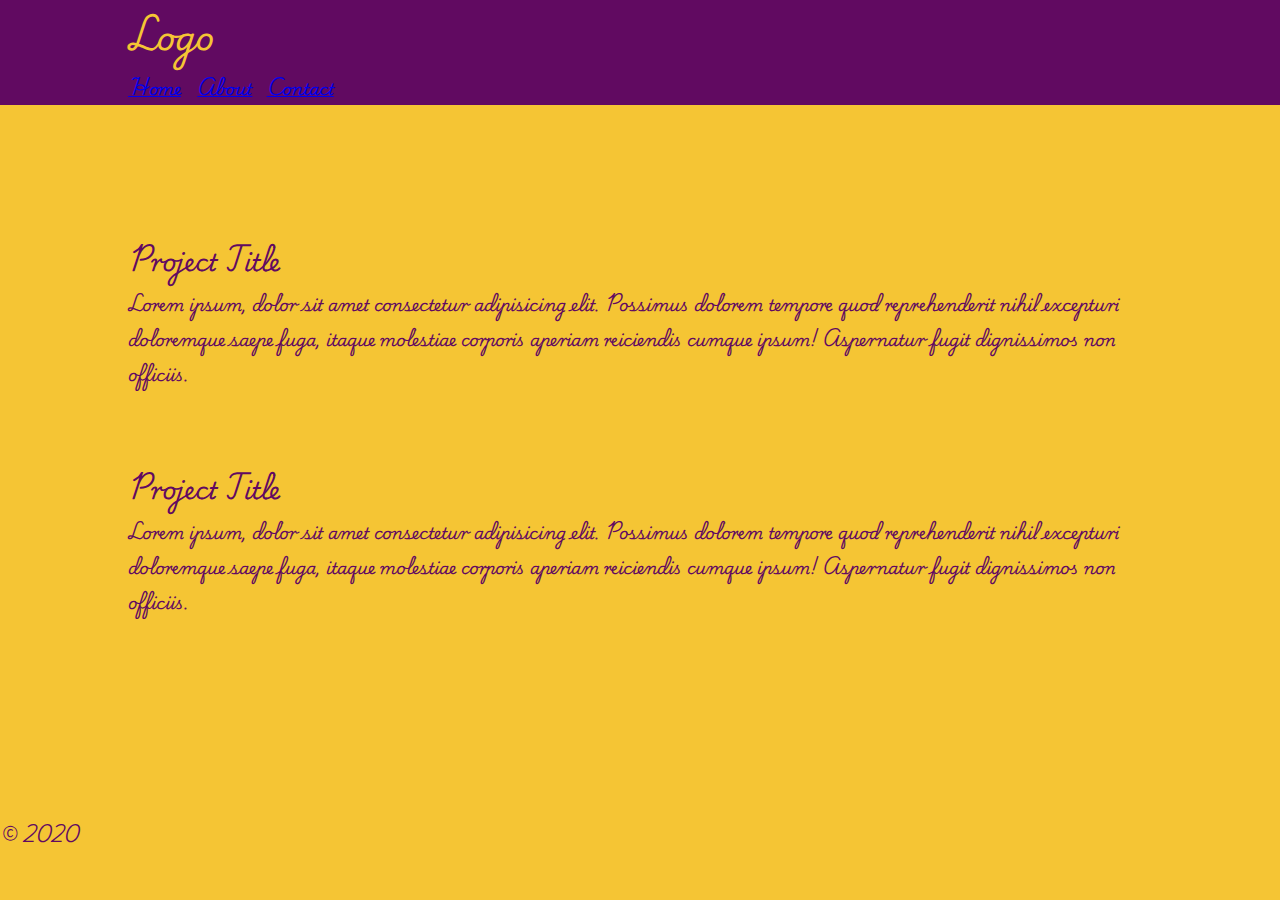
==== demos-24/index.html @ 01b7d03b "update demo files" ====
<!DOCTYPE html>
<html lang="en">

<head>
    <meta charset="UTF-8">
    <meta name="viewport" content="width=device-width, initial-scale=1.0">
    <title>Document</title>
    <link rel="stylesheet" href="css/styles.css">
</head>

<body>
    <header>
        <h1>Logo</h1>
        <nav>
            <ul>
                <li><a href="#">Home</a></li>
                <li><a href="#">About</a></li>
                <li><a href="#">Contact</a></li>
            </ul>
        </nav>
    </header>
    <main>
        <section>
            <h2>Project Title</h2>
            <p>Lorem ipsum, dolor sit amet consectetur adipisicing elit. Possimus dolorem tempore quod reprehenderit
                nihil
                excepturi doloremque saepe fuga, itaque molestiae corporis aperiam reiciendis cumque ipsum! Aspernatur
                fugit
                dignissimos non officiis.</p>
            <img src="https://placehold.co/1300x1300" alt="">
            <section>
                <ol>
                    <li><img src="https://placehold.co/50x50" alt=""></li>
                    <li><img src="https://placehold.co/50x50" alt=""></li>
                    <li><img src="https://placehold.co/50x50" alt=""></li>
                    <li><img src="https://placehold.co/50x50" alt=""></li>
                </ol>
            </section>
        </section>
        <section>
            <h2>Project Title</h2>
            <p>Lorem ipsum, dolor sit amet consectetur adipisicing elit. Possimus dolorem tempore quod reprehenderit
                nihil
                excepturi doloremque saepe fuga, itaque molestiae corporis aperiam reiciendis cumque ipsum! Aspernatur
                fugit
                dignissimos non officiis.</p>
            <img src="https://placehold.co/1300x1300" alt="">
            <section>
                <ol>
                    <li><img src="https://placehold.co/50x50" alt=""></li>
                    <li><img src="https://placehold.co/50x50" alt=""></li>
                    <li><img src="https://placehold.co/50x50" alt=""></li>
                    <li><img src="https://placehold.co/50x50" alt=""></li>
                </ol>
            </section>
        </section>
    </main>
    <footer>
        <p>&copy; 2020</p>
    </footer>
</body>

</html>
---- demos-24/css/styles.css ----
@import url('https://fonts.googleapis.com/css2?family=Playwrite+CU:wght@100..400&display=swap');

* {
    margin: 0;
    padding: 0;
    box-sizing: border-box;
}

img {
    max-width: 100%;
    height: auto;
}

ul,
ol {
    list-style: none;
    display: grid;
    gap: 1rem;
    grid-template-columns: repeat(auto-fill, minmax(50px, 1fr));
}

:root {
    --primary-color: rgb(245, 197, 52);
    --secondary-color: rgb(97, 10, 97);
    --xs-margin: 10vw;
}

body {
    font-family: 'Playwrite CU', sans-serif;
    background-color: var(--primary-color);
    color: var(--secondary-color);
}

header {
    color: var(--primary-color);
    background-color: var(--secondary-color);
    padding: 0 var(--xs-margin);
}

main {
    padding: var(--xs-margin);
}
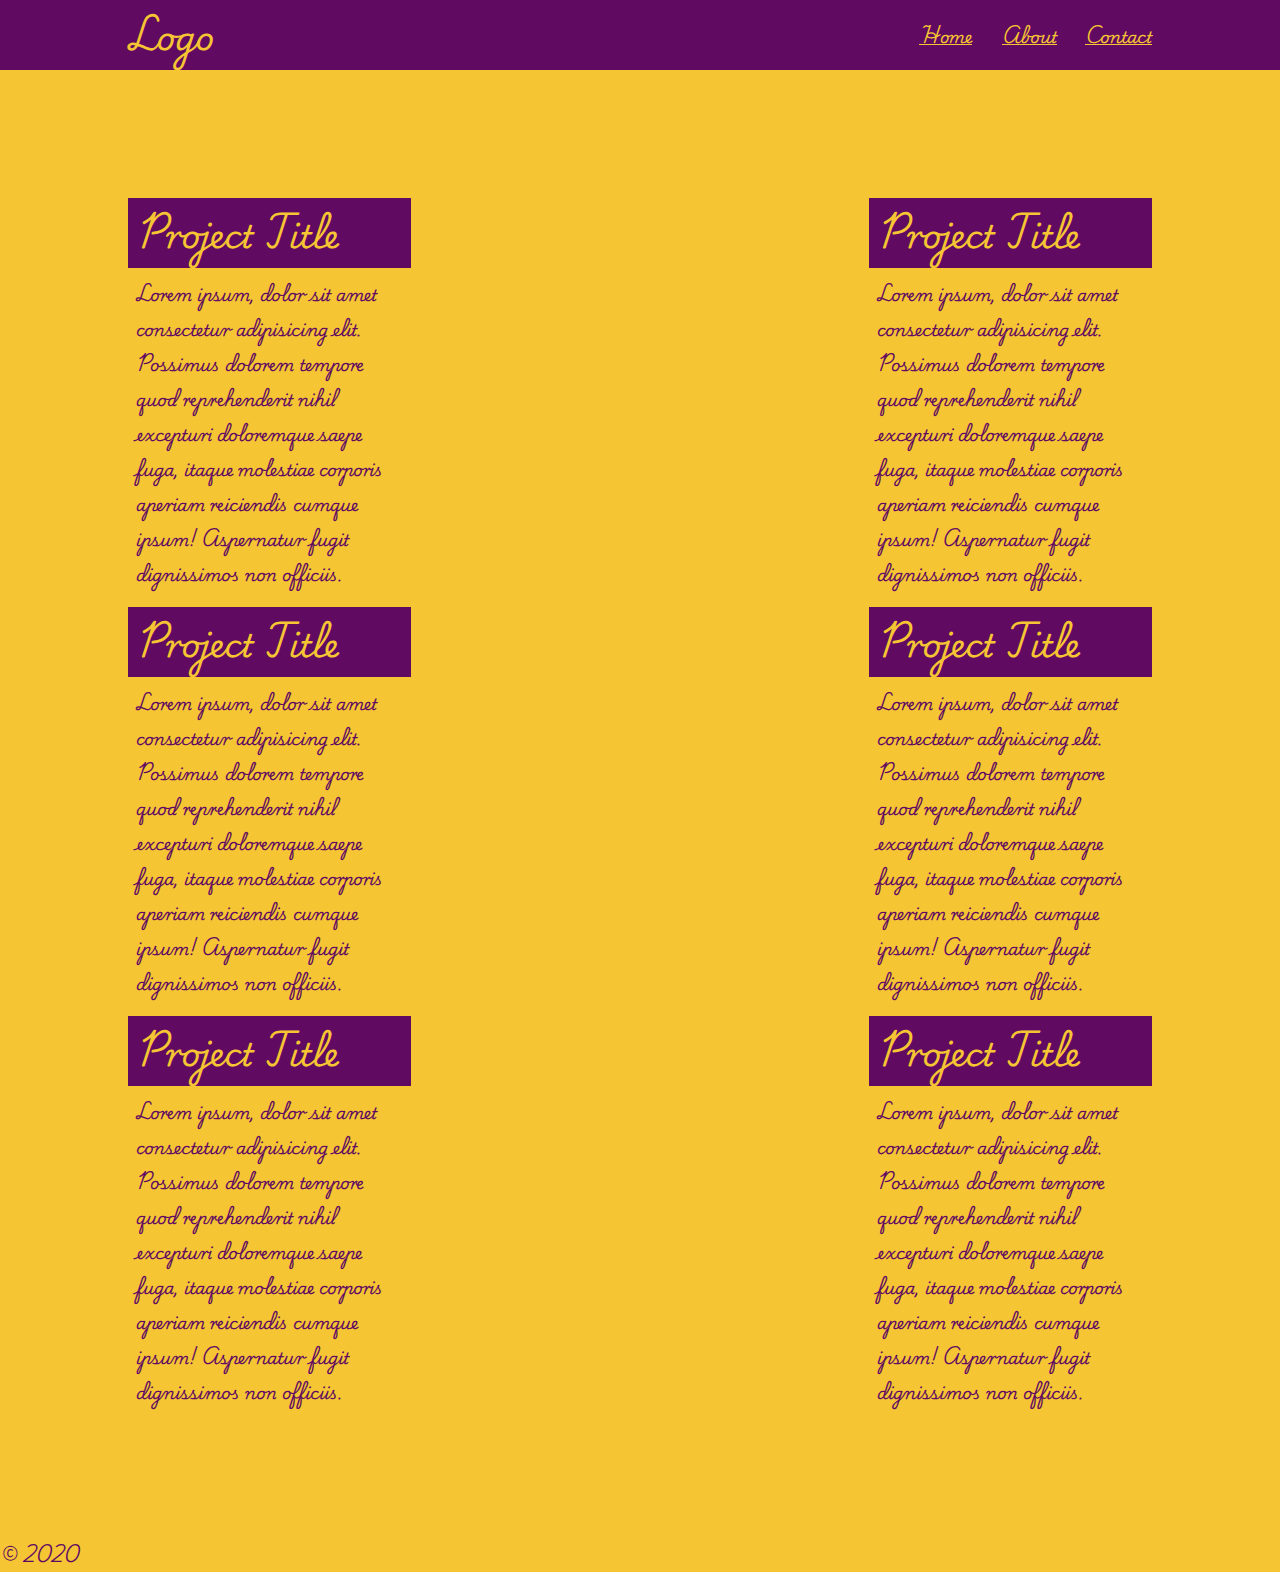
==== commit ec7995f0: "update demos" ====
--- a/demos-24/index.html
+++ b/demos-24/index.html
@@ -20,39 +20,137 @@
         </nav>
     </header>
     <main>
-        <section>
-            <h2>Project Title</h2>
-            <p>Lorem ipsum, dolor sit amet consectetur adipisicing elit. Possimus dolorem tempore quod reprehenderit
-                nihil
-                excepturi doloremque saepe fuga, itaque molestiae corporis aperiam reiciendis cumque ipsum! Aspernatur
-                fugit
-                dignissimos non officiis.</p>
-            <img src="https://placehold.co/1300x1300" alt="">
-            <section>
-                <ol>
-                    <li><img src="https://placehold.co/50x50" alt=""></li>
-                    <li><img src="https://placehold.co/50x50" alt=""></li>
-                    <li><img src="https://placehold.co/50x50" alt=""></li>
-                    <li><img src="https://placehold.co/50x50" alt=""></li>
-                </ol>
-            </section>
+        <section class="project">
+            <div class="project detail">
+                <h2>Project Title</h2>
+                <p>Lorem ipsum, dolor sit amet consectetur adipisicing elit. Possimus dolorem tempore quod reprehenderit
+                    nihil
+                    excepturi doloremque saepe fuga, itaque molestiae corporis aperiam reiciendis cumque ipsum!
+                    Aspernatur
+                    fugit
+                    dignissimos non&nbsp;officiis.</p>
+            </div>
+            <div class="project images">
+                <img src="https://placehold.co/1300x1300" alt="">
+                <section>
+                    <ol>
+                        <li><img src="https://placehold.co/50x50" alt=""></li>
+                        <li><img src="https://placehold.co/50x50" alt=""></li>
+                        <li><img src="https://placehold.co/50x50" alt=""></li>
+                        <li><img src="https://placehold.co/50x50" alt=""></li>
+                    </ol>
+                </section>
+            </div>
         </section>
-        <section>
-            <h2>Project Title</h2>
-            <p>Lorem ipsum, dolor sit amet consectetur adipisicing elit. Possimus dolorem tempore quod reprehenderit
-                nihil
-                excepturi doloremque saepe fuga, itaque molestiae corporis aperiam reiciendis cumque ipsum! Aspernatur
-                fugit
-                dignissimos non officiis.</p>
-            <img src="https://placehold.co/1300x1300" alt="">
-            <section>
-                <ol>
-                    <li><img src="https://placehold.co/50x50" alt=""></li>
-                    <li><img src="https://placehold.co/50x50" alt=""></li>
-                    <li><img src="https://placehold.co/50x50" alt=""></li>
-                    <li><img src="https://placehold.co/50x50" alt=""></li>
-                </ol>
-            </section>
+        <section class="project">
+            <div class="project detail">
+                <h2>Project Title</h2>
+                <p>Lorem ipsum, dolor sit amet consectetur adipisicing elit. Possimus dolorem tempore quod reprehenderit
+                    nihil
+                    excepturi doloremque saepe fuga, itaque molestiae corporis aperiam reiciendis cumque ipsum!
+                    Aspernatur
+                    fugit
+                    dignissimos non officiis.</p>
+            </div>
+            <div class="project images">
+                <img src="https://placehold.co/1300x1300" alt="">
+                <section>
+                    <ol>
+                        <li><img src="https://placehold.co/50x50" alt=""></li>
+                        <li><img src="https://placehold.co/50x50" alt=""></li>
+                        <li><img src="https://placehold.co/50x50" alt=""></li>
+                        <li><img src="https://placehold.co/50x50" alt=""></li>
+                    </ol>
+                </section>
+            </div>
+        </section>
+        <section class="project">
+            <div class="project detail">
+                <h2>Project Title</h2>
+                <p>Lorem ipsum, dolor sit amet consectetur adipisicing elit. Possimus dolorem tempore quod reprehenderit
+                    nihil
+                    excepturi doloremque saepe fuga, itaque molestiae corporis aperiam reiciendis cumque ipsum!
+                    Aspernatur
+                    fugit
+                    dignissimos non&nbsp;officiis.</p>
+            </div>
+            <div class="project images">
+                <img src="https://placehold.co/1300x1300" alt="">
+                <section>
+                    <ol>
+                        <li><img src="https://placehold.co/50x50" alt=""></li>
+                        <li><img src="https://placehold.co/50x50" alt=""></li>
+                        <li><img src="https://placehold.co/50x50" alt=""></li>
+                        <li><img src="https://placehold.co/50x50" alt=""></li>
+                    </ol>
+                </section>
+            </div>
+        </section>
+        <section class="project">
+            <div class="project detail">
+                <h2>Project Title</h2>
+                <p>Lorem ipsum, dolor sit amet consectetur adipisicing elit. Possimus dolorem tempore quod reprehenderit
+                    nihil
+                    excepturi doloremque saepe fuga, itaque molestiae corporis aperiam reiciendis cumque ipsum!
+                    Aspernatur
+                    fugit
+                    dignissimos non officiis.</p>
+            </div>
+            <div class="project images">
+                <img src="https://placehold.co/1300x1300" alt="">
+                <section>
+                    <ol>
+                        <li><img src="https://placehold.co/50x50" alt=""></li>
+                        <li><img src="https://placehold.co/50x50" alt=""></li>
+                        <li><img src="https://placehold.co/50x50" alt=""></li>
+                        <li><img src="https://placehold.co/50x50" alt=""></li>
+                    </ol>
+                </section>
+            </div>
+        </section>
+        <section class="project">
+            <div class="project detail">
+                <h2>Project Title</h2>
+                <p>Lorem ipsum, dolor sit amet consectetur adipisicing elit. Possimus dolorem tempore quod reprehenderit
+                    nihil
+                    excepturi doloremque saepe fuga, itaque molestiae corporis aperiam reiciendis cumque ipsum!
+                    Aspernatur
+                    fugit
+                    dignissimos non&nbsp;officiis.</p>
+            </div>
+            <div class="project images">
+                <img src="https://placehold.co/1300x1300" alt="">
+                <section>
+                    <ol>
+                        <li><img src="https://placehold.co/50x50" alt=""></li>
+                        <li><img src="https://placehold.co/50x50" alt=""></li>
+                        <li><img src="https://placehold.co/50x50" alt=""></li>
+                        <li><img src="https://placehold.co/50x50" alt=""></li>
+                    </ol>
+                </section>
+            </div>
+        </section>
+        <section class="project">
+            <div class="project detail">
+                <h2>Project Title</h2>
+                <p>Lorem ipsum, dolor sit amet consectetur adipisicing elit. Possimus dolorem tempore quod reprehenderit
+                    nihil
+                    excepturi doloremque saepe fuga, itaque molestiae corporis aperiam reiciendis cumque ipsum!
+                    Aspernatur
+                    fugit
+                    dignissimos non officiis.</p>
+            </div>
+            <div class="project images">
+                <img src="https://placehold.co/1300x1300" alt="">
+                <section>
+                    <ol>
+                        <li><img src="https://placehold.co/50x50" alt=""></li>
+                        <li><img src="https://placehold.co/50x50" alt=""></li>
+                        <li><img src="https://placehold.co/50x50" alt=""></li>
+                        <li><img src="https://placehold.co/50x50" alt=""></li>
+                    </ol>
+                </section>
+            </div>
         </section>
     </main>
     <footer>
--- a/demos-24/css/styles.css
+++ b/demos-24/css/styles.css
@@ -35,8 +35,71 @@
     color: var(--primary-color);
     background-color: var(--secondary-color);
     padding: 0 var(--xs-margin);
+    display: grid;
+    grid-template-columns: 1fr auto;
+    align-items: center;
+}
+
+header nav ul {
+    display: grid;
+    gap: 1rem;
+    grid-template-columns: 1fr 1fr 1fr;
+
+}
+
+header nav ul li a {
+    color: var(--primary-color);
 }
 
 main {
     padding: var(--xs-margin);
-}+    display: grid;
+    gap: 1rem;
+    grid-template-columns: repeat(auto-fill, minmax(300px, 1fr));
+}
+
+@media screen and (min-width: 1024px) {
+    main {
+        grid-template-columns: 1fr;
+    }
+
+    main>section {
+        display: grid;
+        gap: 5rem;
+        grid-template-columns: 2fr 1fr;
+    }
+
+    main>section:nth-child(even) {
+        grid-template-columns: 1fr 2fr;
+    }
+
+
+    main>section:nth-child(even) .detail {
+        order: 2;
+    }
+
+    .project.detail h2 {
+        color: var(--primary-color);
+        background-color: var(--secondary-color);
+        font-size: 2rem;
+        padding-left: .5rem;
+        margin-bottom: 0.5rem;
+    }
+
+    .project.detail p {
+        padding: 0 .5rem;
+    }
+
+    .project.images ol {
+        gap: 0.25rem;
+    }
+}
+
+@media screen and (min-width: 1280px) {
+    main {
+        grid-template-columns: 1fr 1fr;
+    }
+
+}
+
+main section {}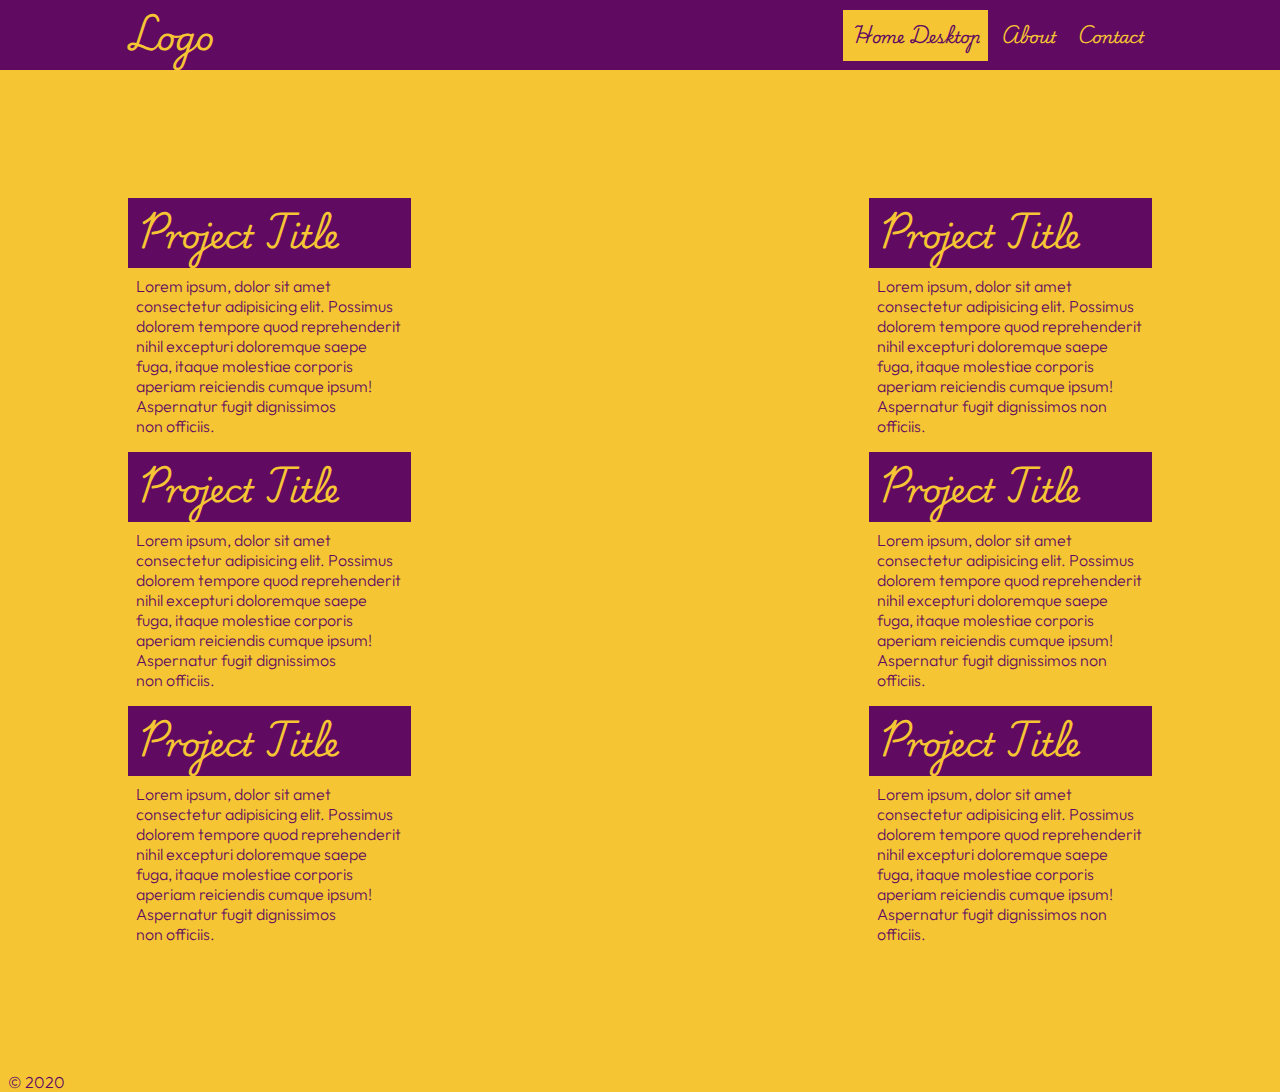
==== commit 762d20cd: "update styles" ====
--- a/demos-24/index.html
+++ b/demos-24/index.html
@@ -6,14 +6,27 @@
     <meta name="viewport" content="width=device-width, initial-scale=1.0">
     <title>Document</title>
     <link rel="stylesheet" href="css/styles.css">
+    <script src="js/script.js" defer></script>
 </head>
 
 <body>
     <header>
         <h1>Logo</h1>
-        <nav>
+        <nav class="mobile">
+            <div class="hamburger">
+                <span></span>
+                <span></span>
+                <span></span>
+            </div>
             <ul>
-                <li><a href="#">Home</a></li>
+                <li><a href="#" class="active">Home Mobile</a></li>
+                <li><a href="#">About</a></li>
+                <li><a href="#">Contact</a></li>
+            </ul>
+        </nav>
+        <nav class="desktop">
+            <ul>
+                <li><a href="#" class="active">Home Desktop</a></li>
                 <li><a href="#">About</a></li>
                 <li><a href="#">Contact</a></li>
             </ul>
--- a/demos-24/css/styles.css
+++ b/demos-24/css/styles.css
@@ -1,4 +1,5 @@
 @import url('https://fonts.googleapis.com/css2?family=Playwrite+CU:wght@100..400&display=swap');
+@import url('https://fonts.googleapis.com/css2?family=Outfit:wght@100..900&display=swap');
 
 * {
     margin: 0;
@@ -9,6 +10,14 @@
 img {
     max-width: 100%;
     height: auto;
+}
+
+p {
+    padding: 0 .5rem;
+    font-family: "Outfit", sans-serif;
+    font-optical-sizing: auto;
+    font-weight: 275;
+    font-style: normal;
 }
 
 ul,
@@ -35,21 +44,88 @@
     color: var(--primary-color);
     background-color: var(--secondary-color);
     padding: 0 var(--xs-margin);
-    display: grid;
-    grid-template-columns: 1fr auto;
-    align-items: center;
 }
 
-header nav ul {
-    display: grid;
-    gap: 1rem;
-    grid-template-columns: 1fr 1fr 1fr;
+header nav.mobile {}
 
+header nav.mobile .hamburger {
+    display: block;
+    cursor: pointer;
 }
 
-header nav ul li a {
-    color: var(--primary-color);
+header nav.mobile .hamburger.active span:nth-child(1) {
+    transform: rotate(45deg) translate(5px, 5px);
 }
+
+header nav.mobile .hamburger.active span:nth-child(2) {
+    display: none;
+}
+
+header nav.mobile .hamburger.active span:nth-child(3) {
+    transform: rotate(-45deg) translate(7px, -7px);
+}
+
+header nav.mobile .hamburger span {
+    display: block;
+    width: 30px;
+    height: 5px;
+    background-color: var(--primary-color);
+    margin: 5px;
+    border-radius: 2.5px;
+    /* transition: 0.4s; */
+}
+
+header nav.mobile ul {
+    display: none;
+}
+
+header nav.mobile ul.show {
+    display: initial;
+}
+
+header nav.desktop {
+    display: none;
+}
+
+@media screen and (min-width: 768px) {
+    header {
+        display: grid;
+        grid-template-columns: 1fr auto;
+        align-items: center;
+    }
+
+    header nav.mobile {
+        display: none;
+    }
+
+    header nav.desktop {
+        display: block;
+    }
+
+    header nav ul {
+        /* display: grid;
+        gap: 0;
+        grid-template-columns: 1fr 1fr 1fr; */
+        display: inline-block;
+    }
+
+    header nav ul li {
+        display: inline-block;
+    }
+
+    header nav ul li a {
+        color: var(--primary-color);
+        text-decoration: none;
+        padding: 0.5rem;
+    }
+
+    header nav ul li a:hover,
+    header nav ul li a.active {
+        background-color: var(--primary-color);
+        color: var(--secondary-color);
+    }
+}
+
 
 main {
     padding: var(--xs-margin);
